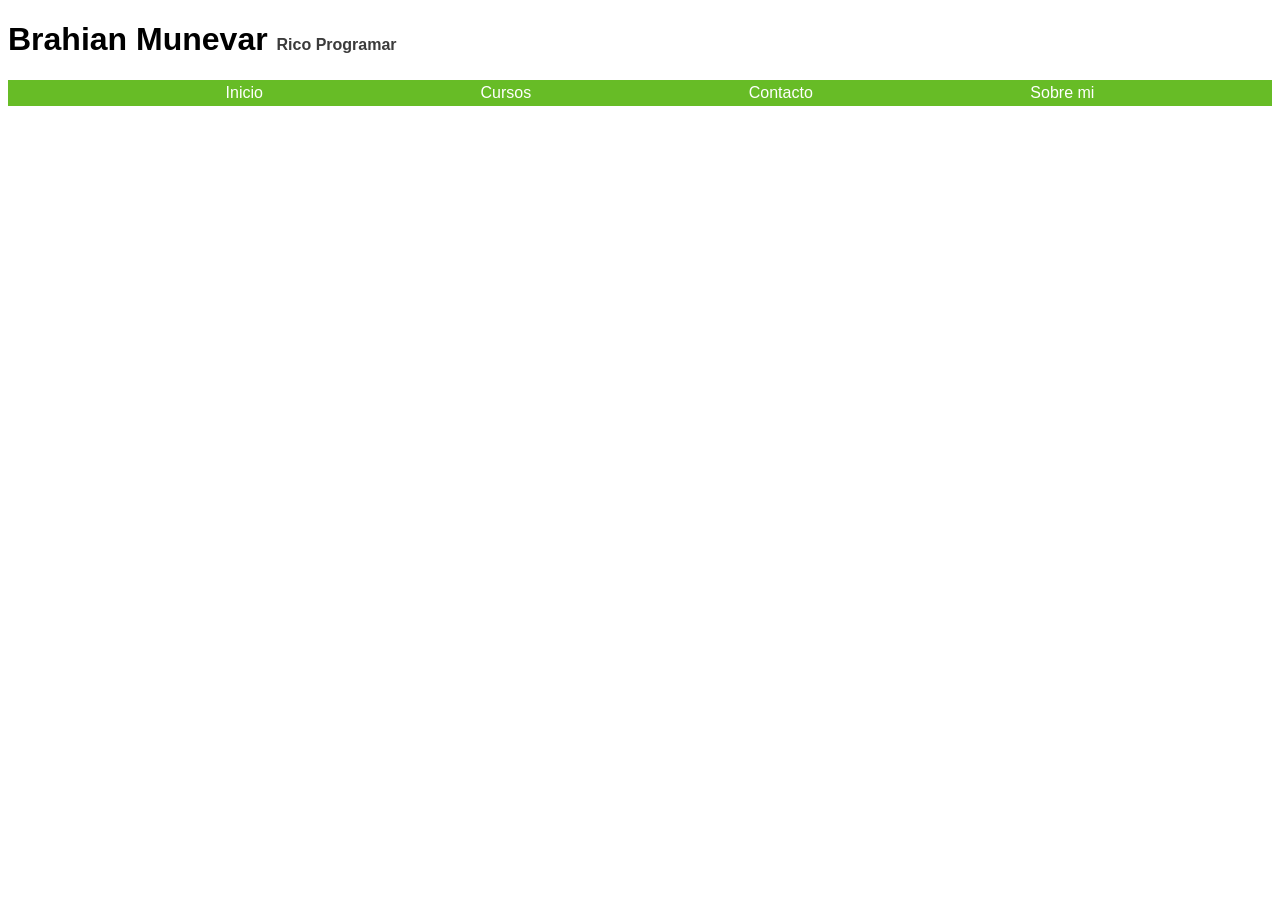
==== index.html @ e38505f2 "Se agregaron los nuevos archivos" ====
<!DOCTYPE html>
<html lang="en">
<head>
    <meta charset="UTF-8">
    <meta name="viewport" content="width=device-width, initial-scale=1.0">
    <title>Freelancer</title>

    <link rel="stylesheet" href="styles/styles.css">

</head>
<body>
    <!--Header-->
    <header>
    <h1 class "navbar__title">
        Brahian Munevar
        <span class="navbar__subtitle"> Rico Programar </span>
    </h1>
    </header><!--Header-->

        <div class="navbar-container">
     </div>

     <script src="/js/components/navbar.js"></script>
</body>
</html>
---- styles/styles.css ----
:root {
    /* Primary color*/
    --primary-950: #4DB100;
    --primary-900: #55B40C;
    --primary-800: #67BC26;
    --primary-700: #79C43F;
    --primary-600: #8BCC59;
    --primary-500: #9DD472;
    --primary-400: #AED88C;
    --primary-300: #C0E3A5;
    --primary-200: #D2EBBF;
    --primary-100: #EAF3D8;
    --primary-50: #F6FBF2;

    /* Secundary color*/
    --secundary-950: #FED638;
    --secundary-900: #FED841;
    --secundary-800: #FEDC55;
    --secundary-700: #FEE069;
    --secundary-600: #FEE47D;
    --secundary-500: #FEE891;
    --secundary-400: #FEECA5;
    --secundary-300: #FEF0B9;
    --secundary-200: #FEF4CD;
    --secundary-100: #FEF8E1;
    --secundary-50: #FEFCF5;

    /* Tertiary color*/
    --tertiary-950: #50E5F9;
    --tertiary-900: #58E6F9;
    --tertiary-800: #6AE8F9;
    --tertiary-700: #7BEBFA;
    --tertiary-600: #8DEEFB;
    --tertiary-500: #9EF0FB;
    --tertiary-400: #B0F3FC;
    --tertiary-300: #C1F5FC;
    --tertiary-200: #D3F8FD;
    --tertiary-100: #E4FBFE;
    --tertiary-50: #F6FDFE;

    /* Basic color*/
    --white: #fff;
    --black: #000;
    --gray-950: #101010;
    --gray-900: #262626;
    --gray-800: #3B3B3B;
    --gray-700: #515151;
    --gray-600: #676767;
    --gray-500: #7D7D7D;
    --gray-400: #929292;
    --gray-300: #A8A8A8;
    --gray-200: #BEBEBE;
    --gray-100: #D4D4D4;
    --gray-50: #E9E9E9;

    /* Font-family */
    --main-font: Helvetica, Arial, sans-serif;

    /* Font-siza */
    --fs-xxxxl: 8.0rem; /*Ultra grande */
    --fs-xxxl: 6.4rem; /* Super Grande */
    --fs-xxl: 4.8rem; /* Extra Grande */
    --fs-xl: 4.0rem; /* Muy Grande */
    --fs-lg: 3.2rem; /* Grande */
    --fs-md: 2.4rem; /* Mediano */
    --fs-sm: 2.0rem; /* Pequeño */
    --fs-xs:1.6rem; /* Base */
    --fs-xxs: 1.4rem; /* Extra extra peuqeño */
    --fsxxxs: 1.2rem; /* Minimo */
}

/* Globals */
html {
    margin: 0;
    box-sizing: border-box;
    font-size: 62.5%;
}
*, *::before, *:after {
    box-sizing: inherit;
}

body {
    font-size: 1.6rem;
    font-family: var(--main-font);
}

/* Firt mobile */

/* ===============*/
    /*Header*/
/* ===============*/
.header {
    position: static;
    top: 0;
    width: 100%;
    z-index: 100;
}


/*========= */
/* Navbar */
/*========= */



.navbar__title {
    margin: 0;
    padding: 12px;
    font-size: var(--fs-md);
    text-align: center;
}

.navbar__subtitle {
    font-size: var(--fs-xs);
    color: var(--gray-800);
}

.navbar {
    background-color: var(--primary-800);

}

.navbar__list {
    display: flex;
    flex-direction: column;
    width: 100%;
    margin: 0 auto;
    list-style: none;
}
.navbar__link {
    display: flex;
    flex-direction: column;
    align-items: center ;
    text-decoration: none;
    color: var(--white);
    padding: 4px 0;
}

@media (width > 768px ) {

    .navbar__list  {
        flex-direction: row;
        gap: 40px;
        justify-content: space-evenly;
        align-items: center;
    }

    .navbar__link:hover {
        color: var(--secundary-300);
    }
}

.navbar__link.active {
    background-color: var(--white);
    color: var(--primary-950);
    font-weight: bold;
    /* border-radius: 0.6rem; */
    padding: 8px 24px;
    clip-path: polygon(25% 0%, 100% 0%, 75% 100%, 0% 100%);


}
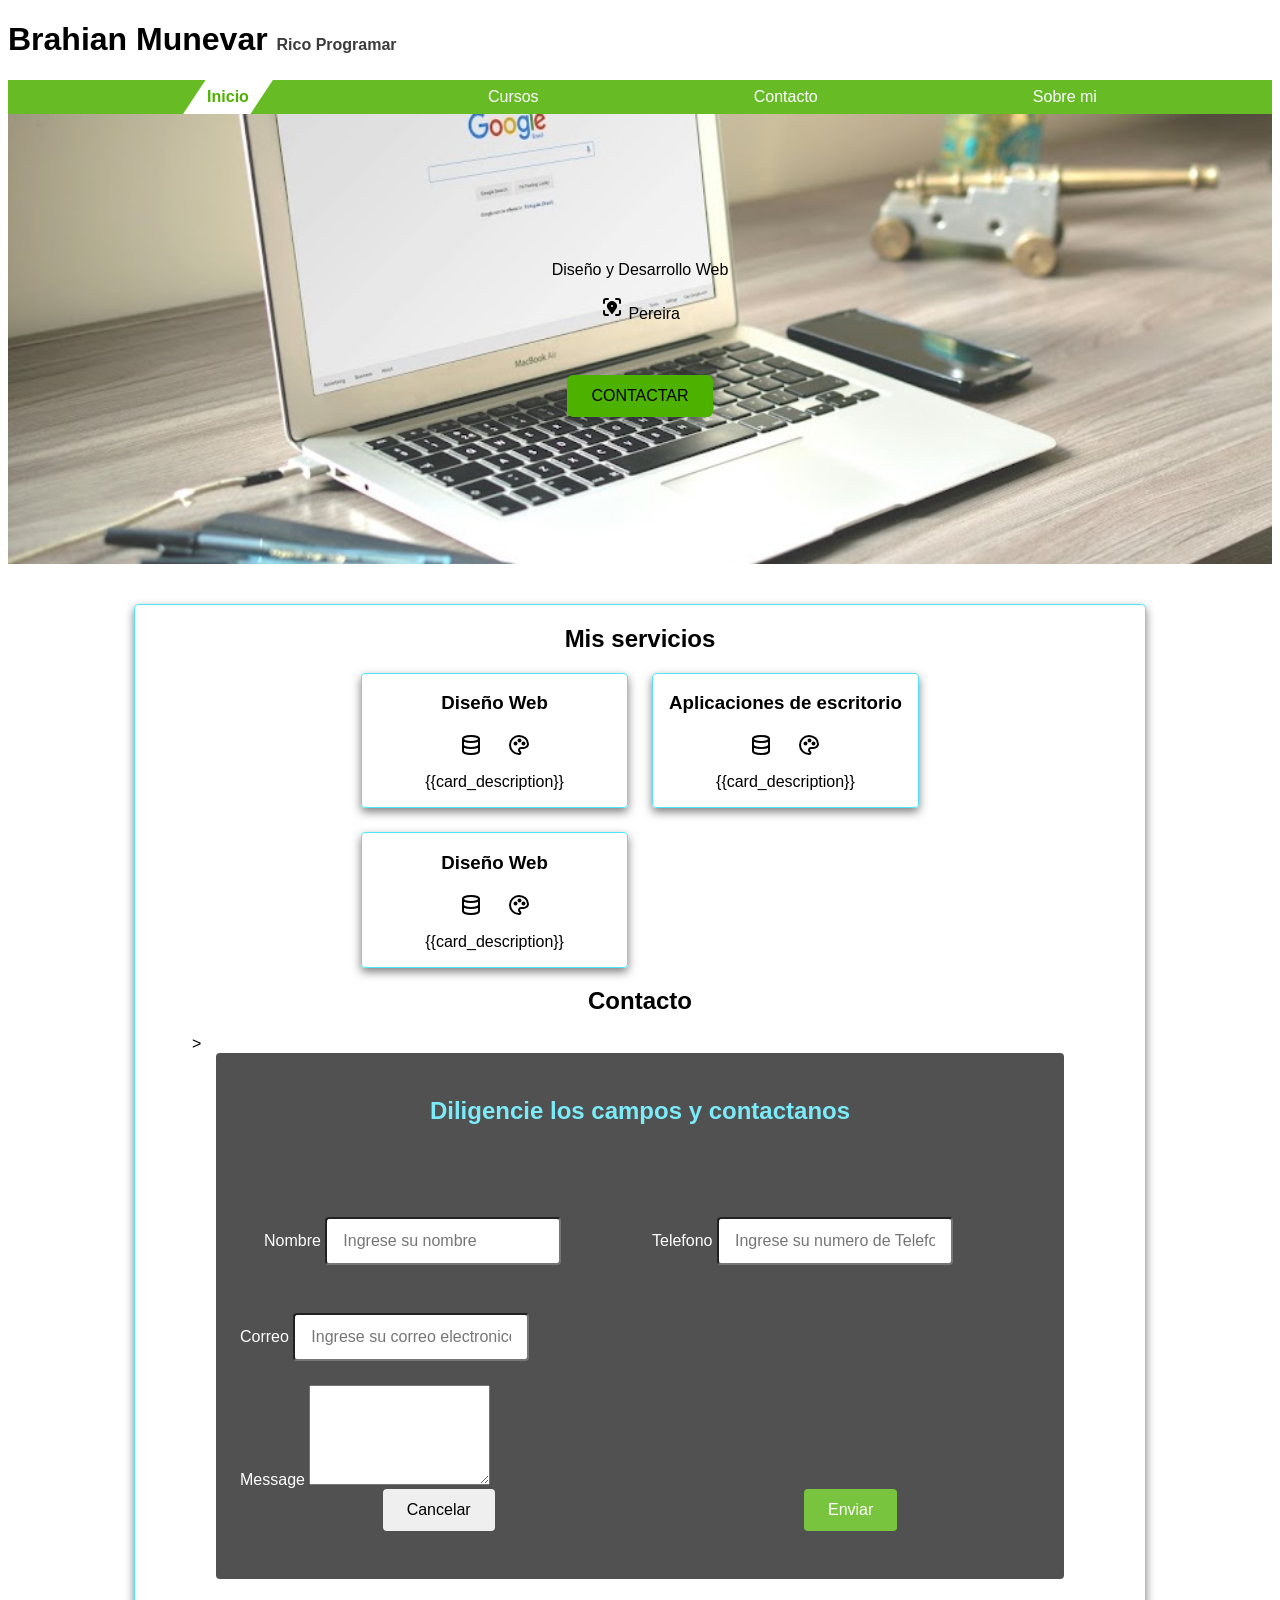
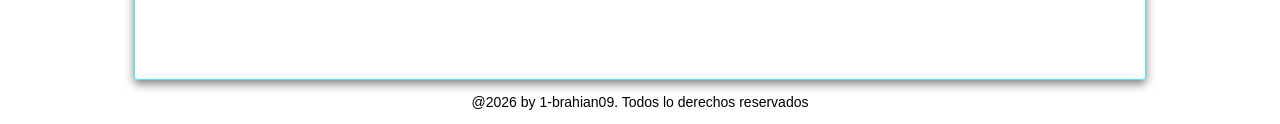
==== commit 43368a17: "Se gregaron nuevos archivos" ====
--- a/index.html
+++ b/index.html
@@ -5,7 +5,16 @@
     <meta name="viewport" content="width=device-width, initial-scale=1.0">
     <title>Freelancer</title>
 
-    <link rel="stylesheet" href="styles/styles.css">
+    <link rel="stylesheet" href="/styles/variables.css">
+    <link rel="stylesheet" href="/styles/components/navbar.css">
+    <link rel="stylesheet" href="/styles/components/hero.css">
+    <link rel="stylesheet" href="styles/components/cards.css">
+    <link rel="stylesheet" href="styles/components/contact-form.css">
+
+    <script type="module">
+        import {loadCards} from"/js/components/card.js";
+        loadCards(".services__cards-container"); // Sin IDs muestra todas las cards
+    </script>
 
 </head>
 <body>
@@ -17,9 +26,24 @@
     </h1>
     </header><!--Header-->
 
-        <div class="navbar-container">
-     </div>
+        <div class="navbar-container"></div>
+        <div class="hero-container"></div>
+        
+        <main class="services">
+
+            <h2 class="services__title">Mis servicios</h2>
+            <div class="services__cards-container"></div> <!--Contenedor de las Cards-->
+            <h2 class="services__contact/title">Contacto</h2>
+            <div class="services__form-container"><div><!--Contenedor formalario-->
+        </main>
+
+            <footer>
+                <p class="footer"> @2026 by 1-brahian09. Todos lo derechos reservados </p>
+            </footer>
+
 
      <script src="/js/components/navbar.js"></script>
+     <script src="/js/components/hero.js"></script>
+     <script src="/js/components/contact-form.js"></script>
 </body>
-</html>+</html> 
--- a/styles/variables.css
+++ b/styles/variables.css
@@ -0,0 +1,105 @@
+:root {
+    /* Primary color*/
+    --primary-950: #4DB100;
+    --primary-900: #55B40C;
+    --primary-800: #67BC26;
+    --primary-700: #79C43F;
+    --primary-600: #8BCC59;
+    --primary-500: #9DD472;
+    --primary-400: #AED88C;
+    --primary-300: #C0E3A5;
+    --primary-200: #D2EBBF;
+    --primary-100: #EAF3D8;
+    --primary-50: #F6FBF2;
+
+    /* Secundary color*/
+    --secundary-950: #FED638;
+    --secundary-900: #FED841;
+    --secundary-800: #FEDC55;
+    --secundary-700: #FEE069;
+    --secundary-600: #FEE47D;
+    --secundary-500: #FEE891;
+    --secundary-400: #FEECA5;
+    --secundary-300: #FEF0B9;
+    --secundary-200: #FEF4CD;
+    --secundary-100: #FEF8E1;
+    --secundary-50: #FEFCF5;
+
+    /* Tertiary color*/
+    --tertiary-950: #50E5F9;
+    --tertiary-900: #58E6F9;
+    --tertiary-800: #6AE8F9;
+    --tertiary-700: #7BEBFA;
+    --tertiary-600: #8DEEFB;
+    --tertiary-500: #9EF0FB;
+    --tertiary-400: #B0F3FC;
+    --tertiary-300: #C1F5FC;
+    --tertiary-200: #D3F8FD;
+    --tertiary-100: #E4FBFE;
+    --tertiary-50: #F6FDFE;
+
+    /* Basic color*/
+    --white: #fff;
+    --black: #000;
+    --gray-950: #101010;
+    --gray-900: #262626;
+    --gray-800: #3B3B3B;
+    --gray-700: #515151;
+    --gray-600: #676767;
+    --gray-500: #7D7D7D;
+    --gray-400: #929292;
+    --gray-300: #A8A8A8;
+    --gray-200: #BEBEBE;
+    --gray-100: #D4D4D4;
+    --gray-50: #E9E9E9;
+
+    /* Font-family */
+    --main-font: Helvetica, Arial, sans-serif;
+
+    /* Font-siza */
+    --fs-xxxxl: 8.0rem; /*Ultra grande */
+    --fs-xxxl: 6.4rem; /* Super Grande */
+    --fs-xxl: 4.8rem; /* Extra Grande */
+    --fs-xl: 4.0rem; /* Muy Grande */
+    --fs-lg: 3.2rem; /* Grande */
+    --fs-md: 2.4rem; /* Mediano */
+    --fs-sm: 2.0rem; /* Pequeño */
+    --fs-xs:1.6rem; /* Base */
+    --fs-xxs: 1.4rem; /* Extra extra peuqeño */
+    --fsxxxs: 1.2rem; /* Minimo */
+}
+
+/* Globals */
+html {
+    margin: 0;
+    box-sizing: border-box;
+    font-size: 62.5%;
+}
+*, *::before, *:after {
+    box-sizing: inherit;
+}
+
+body {
+    font-size: 1.6rem;
+    font-family: var(--main-font);
+}
+
+/* Firt mobile */
+
+/* ===============*/
+    /*Header*/
+/* ===============*/
+.header {
+    position: static;
+    top: 0;
+    width: 100%;
+    z-index: 100;
+}
+
+
+/*========= */
+/* Navbar */
+/*========= */
+
+
+
--- a/styles/components/navbar.css
+++ b/styles/components/navbar.css
@@ -0,0 +1,60 @@
+.navbar__title {
+    margin: 0;
+    padding: 12px;
+    font-size: var(--fs-md);
+    text-align: center;
+}
+
+.navbar__subtitle {
+    font-size: var(--fs-xs);
+    color: var(--gray-800);
+}
+
+.navbar {
+    background-color: var(--primary-800);
+
+}
+
+.navbar__list {
+    display: flex;
+    flex-direction: column;
+    width: 100%;
+    margin: 0 auto;
+    list-style: none;
+    text-align: center;
+    padding: 0;
+}
+.navbar__link {
+    display: flex;
+    flex-direction: column;
+    align-items: center ;
+    text-decoration: none;
+    color: var(--white);
+    padding: 4px 0;
+}
+
+@media (width > 768px ) {
+
+    .navbar__list  {
+        flex-direction: row;
+        gap: 40px;
+        justify-content: space-evenly;
+        align-items: center;
+    }
+
+    .navbar__link:hover {
+        color: var(--secundary-300);
+
+
+
+    }
+}
+
+.navbar__link.active {
+    background-color: var(--white);
+    color: var(--primary-950);
+    font-weight: bold;
+    /* border-radius: 0.6rem; */
+    padding: 8px 24px;
+    clip-path: polygon(25% 0%, 100% 0%, 75% 100%, 0% 100%);
+}
--- a/styles/components/hero.css
+++ b/styles/components/hero.css
@@ -0,0 +1,43 @@
+.hero {
+    display: flex;
+    align-items: center;
+    justify-content: center;
+    flex-direction: column;
+    position: absolute;
+    background-color: rgb (0 0 0/50%);
+    width: 100%;
+    height: 50vh;
+}
+
+
+.hero-container {
+    background-image: url(/assets/images/image.png);
+    background-position: center;
+    background-size: cover;
+    height: 50vh;
+    text-align: center;
+    color: var(--white);
+    position: relative; 
+    color: var(--black);
+} 
+
+
+.hero__button {
+    background-color: var(--primary-950);
+    padding: 12px 24px;
+    border-radius: 6px;
+    text-transform: uppercase;
+    margin-top: 36px;
+    width: 80vw;
+
+}
+
+.hero__button:hover {
+    cursor: pointer;
+}
+
+@media (width > 768px) {
+    .hero__button {
+        width: auto;
+    }
+}
--- a/styles/components/cards.css
+++ b/styles/components/cards.css
@@ -0,0 +1,71 @@
+/* ===========================
+Contenedor de las cards 
+   ===========================*/
+.services__cards-container {
+    display: grid;
+    justify-content: center;
+    margin: 0 24px;
+    row-gap: 24px;
+}
+
+/* Media query, cunado la patalla sea mas grande de 769 */
+@media (width > 669px) {
+    .services__cards-container {
+        grid-template-columns: repeat(2, 1fr);
+        gap: 24px;
+    }
+}
+
+/* Media query, cunado la patalla sea mas grande de 1025 */
+@media (width > 1025px) {
+    .card-container {
+        grid-template-columns: repeat(3, 1fr);
+    }
+}
+
+/* ===========================
+            Cards
+   ===========================*/
+.card {
+    text-align: center;
+    border: 1px solid var(--tertiary-950);
+    border-radius: 4px;
+    padding: 0 16px;
+    box-shadow: 0 4px 10px rgb(0, 0, 0, 0.5);
+}
+
+.card:hover {
+    transform: translateY (-2px);
+    box-shadow: 0 4px 10px rgb(0, 0, 0, 0.8);
+}
+
+/* ===========================
+            Iconos
+   ===========================*/
+.card__icons {
+    display: flex;
+    justify-content: center;
+    flex-direction: row;
+    gap: 24px;
+}
+
+.card__icon--main {
+    height: 56px;
+    width: 56px;
+}
+
+.card__icon--secundary {
+    height: 36px;
+    width: 36px;
+}
+
+/* ===========================
+            Breakpoints
+   ===========================*/
+    /*
+    sm 640px   Telefonos grandes
+    md 768px    Tablets
+    ig 1024px   Laptops
+    xl 1280px   Escritorio
+    2xl 1536px  Pantallas grandes
+    */
--- a/styles/components/contact-form.css
+++ b/styles/components/contact-form.css
@@ -0,0 +1,142 @@
+/* ===========================
+    Contenedor principal
+   ===========================*/
+.services {
+    display: flex;
+    flex-direction: column;
+    justify-content: center;
+    align-items: center;
+    box-shadow: 0 4px 10px rgb(0, 0, 0, 0.5);
+    border: 1px solid var(--tertiary-950);
+    border-radius: 4px;
+    margin: 40px auto 0 auto;
+
+}
+
+@media (width > 768px) {
+    .services {
+        width: 80%;
+        .services-form__container {
+            width: 80vw;
+        }
+        .services__form-container {
+            margin: 0 auto;
+            padding-bottom: 100px;
+            width: 70vw;
+        }
+    }
+}
+
+
+/* ===========================
+            Titulo
+   ===========================*/
+
+.services__contact-titulo,
+.services__title{
+    text-align: center;
+}
+
+/* ===========================
+            Formulario
+   ===========================*/
+
+.contact-form {
+    display: grid;
+    gap: 24px;
+    background-color: var(--gray-700);
+    margin: 0 24px;
+    border-radius: 4px;
+    color: var(--white);
+}
+
+.contact-form__title {
+    text-align: center;
+    color: var(--tertiary-700);
+    padding-top: 24px;
+}
+
+.contact-form__form {
+    display: grid;
+    gap: 24px;
+    margin: 24px;
+    padding-bottom: 24px;
+}
+
+.contact-form__row {
+     display: grid;
+     grid-template-columns: 1fr;
+    gap: 24px;
+}
+
+@media (width > 768px) {
+    .contact-form__row {
+        grid-template-columns: repeat(2, 1fr);
+        margin: 24px;
+    }
+}
+
+.contact-form__label {
+    display: grid;
+    gap: 4px;
+    font-size: var(--fs-xxxxs);
+}
+
+/* ===========================
+            Inputs
+   ===========================*/
+.contact-form__input {
+    height: 48px;
+    border-radius: 4px;
+    padding: 16px;
+    font-size: var(--fs-xxxxs);
+}
+
+.contact-form__text-area {
+    min-height: 100px;
+    resize: vertical;
+}
+
+/* ===========================
+            Buttons
+   ===========================*/
+
+.contact-form__actions {
+    display: flex;
+    justify-content: space-around;
+    gap: 24px;
+
+}
+
+@media (width > 768px) {
+    .contact-form__actions {
+    display: flex;
+    flex-direction: row;
+    justify-content: space-around;
+    }
+}
+
+.contact-form__button {
+    padding: 12px 24px;
+    border-radius: 4px;
+    border: none;
+    font-size: var(--fs-xs)
+
+}
+
+.contact-form__button :hover {
+    background-color: var(--tertiary-300);
+}
+.contact-form__button--red {
+    background-color: var(--primary-700);
+    color: var(--white);
+}
+
+.contact__sform-button :hover {
+    background-color: var(--primary-950);
+}
+
+.footer {
+    text-align: center;
+    font-size: var(--fs-xxs);
+}
